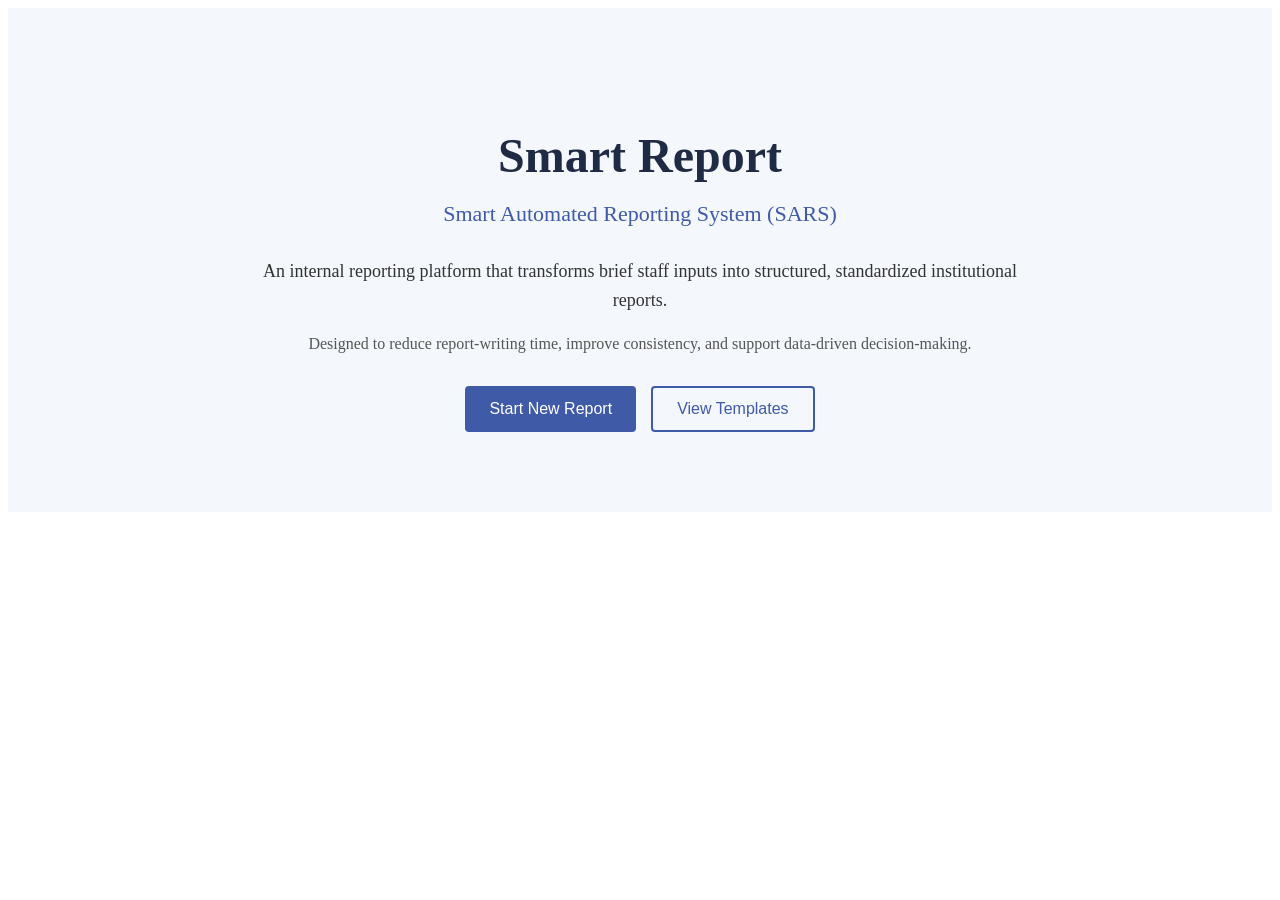
==== index.html @ d76e606c "another commit" ====
<!DOCTYPE html>
<html lang="en">
<head>
    <meta charset="UTF-8">
    <meta name="viewport" content="width=device-width, initial-scale=1.0">
    <title>Document</title>
    <link rel="stylesheet" href="index.css">
</head>
<body>
    <section class="hero">
  <div class="hero-content">
    <h1>Smart Report</h1>
    <h2>Smart Automated Reporting System (SARS)</h2>

    <p class="hero-description">
      An internal reporting platform that transforms brief staff inputs into
      structured, standardized institutional reports.
    </p>

    <p class="hero-subtext">
      Designed to reduce report-writing time, improve consistency, and support
      data-driven decision-making.
    </p>

    <div class="hero-buttons">
      <button class="primary-btn">Start New Report</button>
      <button class="secondary-btn">View Templates</button>
    </div>
  </div>
</section>

</body>
</html>
---- index.css ----
.hero {
  background-color: #f4f7fb;
  padding: 80px 20px;
  display: flex;
  justify-content: center;
  align-items: center;
}

.hero-content {
  max-width: 800px;
  text-align: center;
}

.hero-content h1 {
  font-size: 48px;
  font-weight: 700;
  color: #1f2a44;
  margin-bottom: 10px;
}

.hero-content h2 {
  font-size: 22px;
  font-weight: 500;
  color: #3f5aa6;
  margin-bottom: 30px;
}

.hero-description {
  font-size: 18px;
  color: #333;
  line-height: 1.6;
  margin-bottom: 15px;
}

.hero-subtext {
  font-size: 16px;
  color: #555;
  line-height: 1.6;
  margin-bottom: 30px;
}

.hero-buttons {
  display: flex;
  justify-content: center;
  gap: 15px;
}

.primary-btn {
  padding: 12px 24px;
  font-size: 16px;
  background-color: #3f5aa6;
  color: #fff;
  border: none;
  border-radius: 4px;
  cursor: pointer;
}

.primary-btn:hover {
  background-color: #324a8c;
}

.secondary-btn {
  padding: 12px 24px;
  font-size: 16px;
  background-color: transparent;
  color: #3f5aa6;
  border: 2px solid #3f5aa6;
  border-radius: 4px;
  cursor: pointer;
}

.secondary-btn:hover {
  background-color: #3f5aa6;
  color: #fff;
}
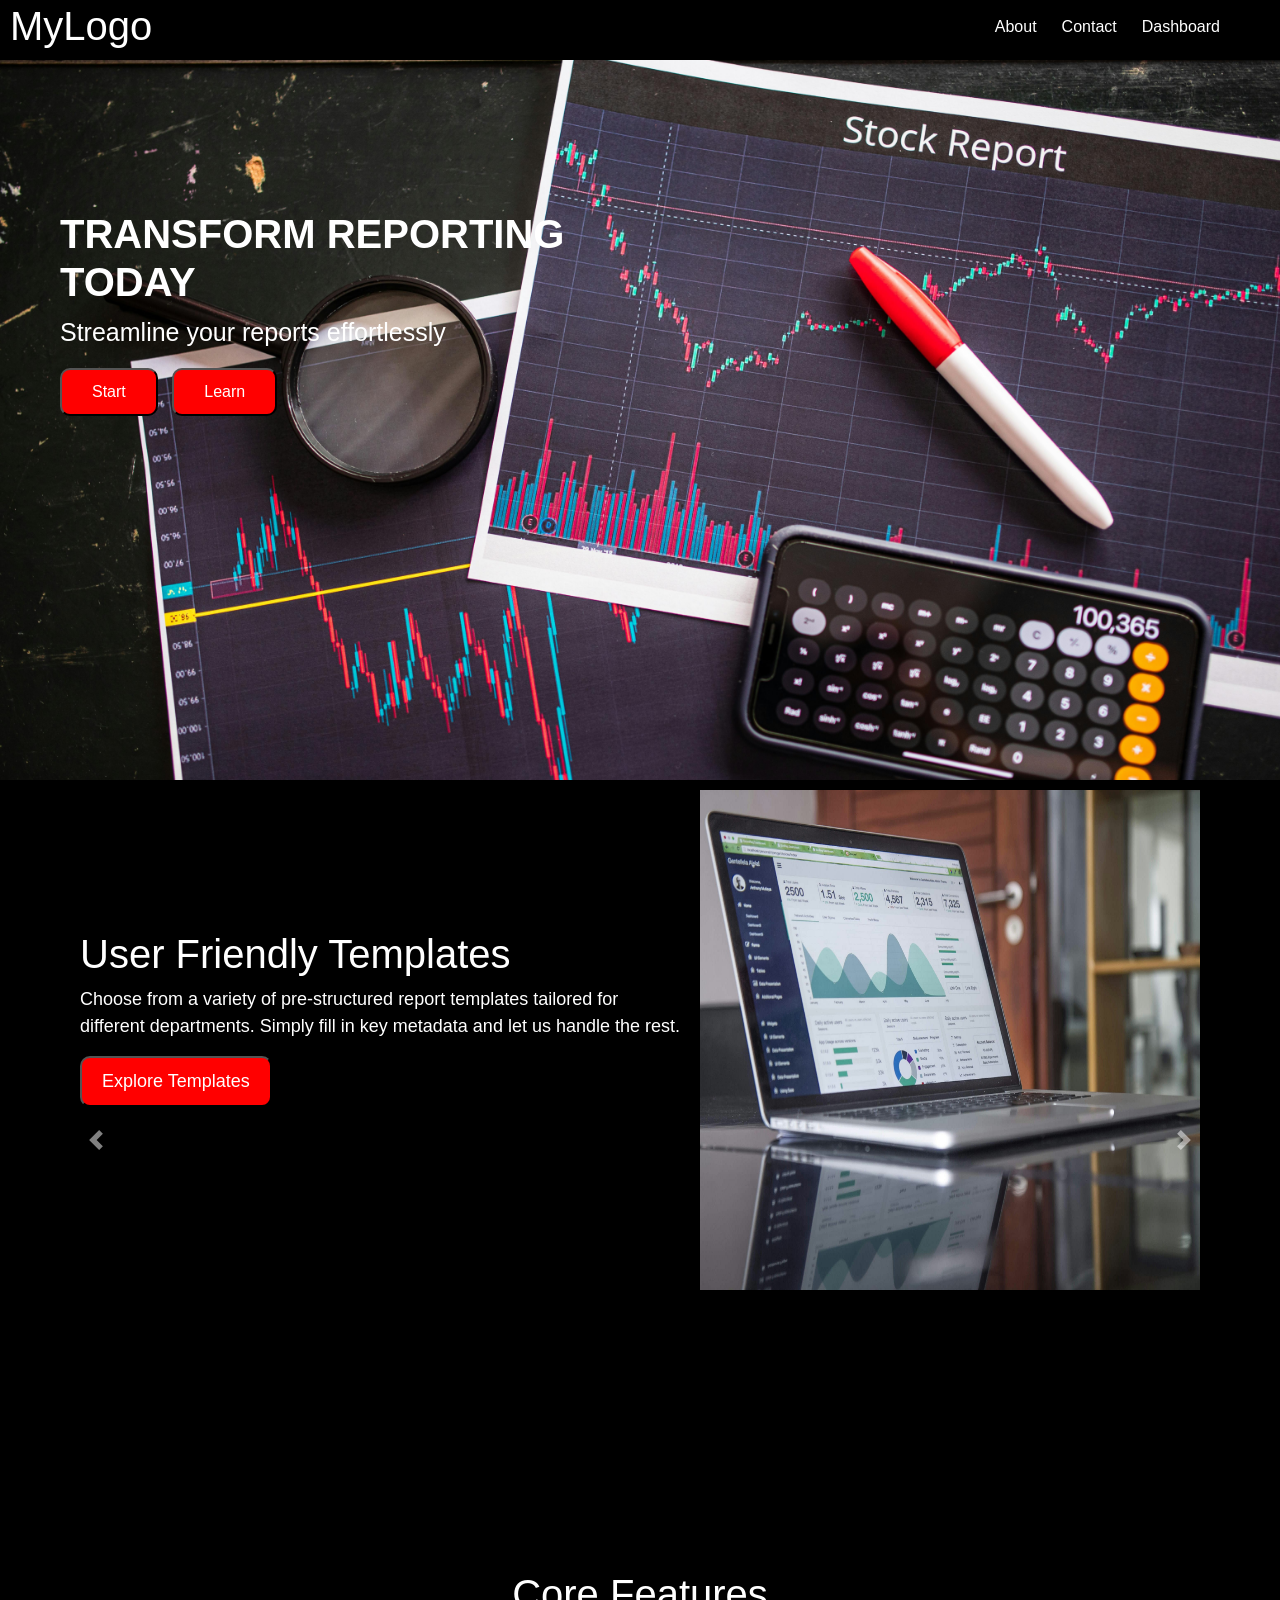
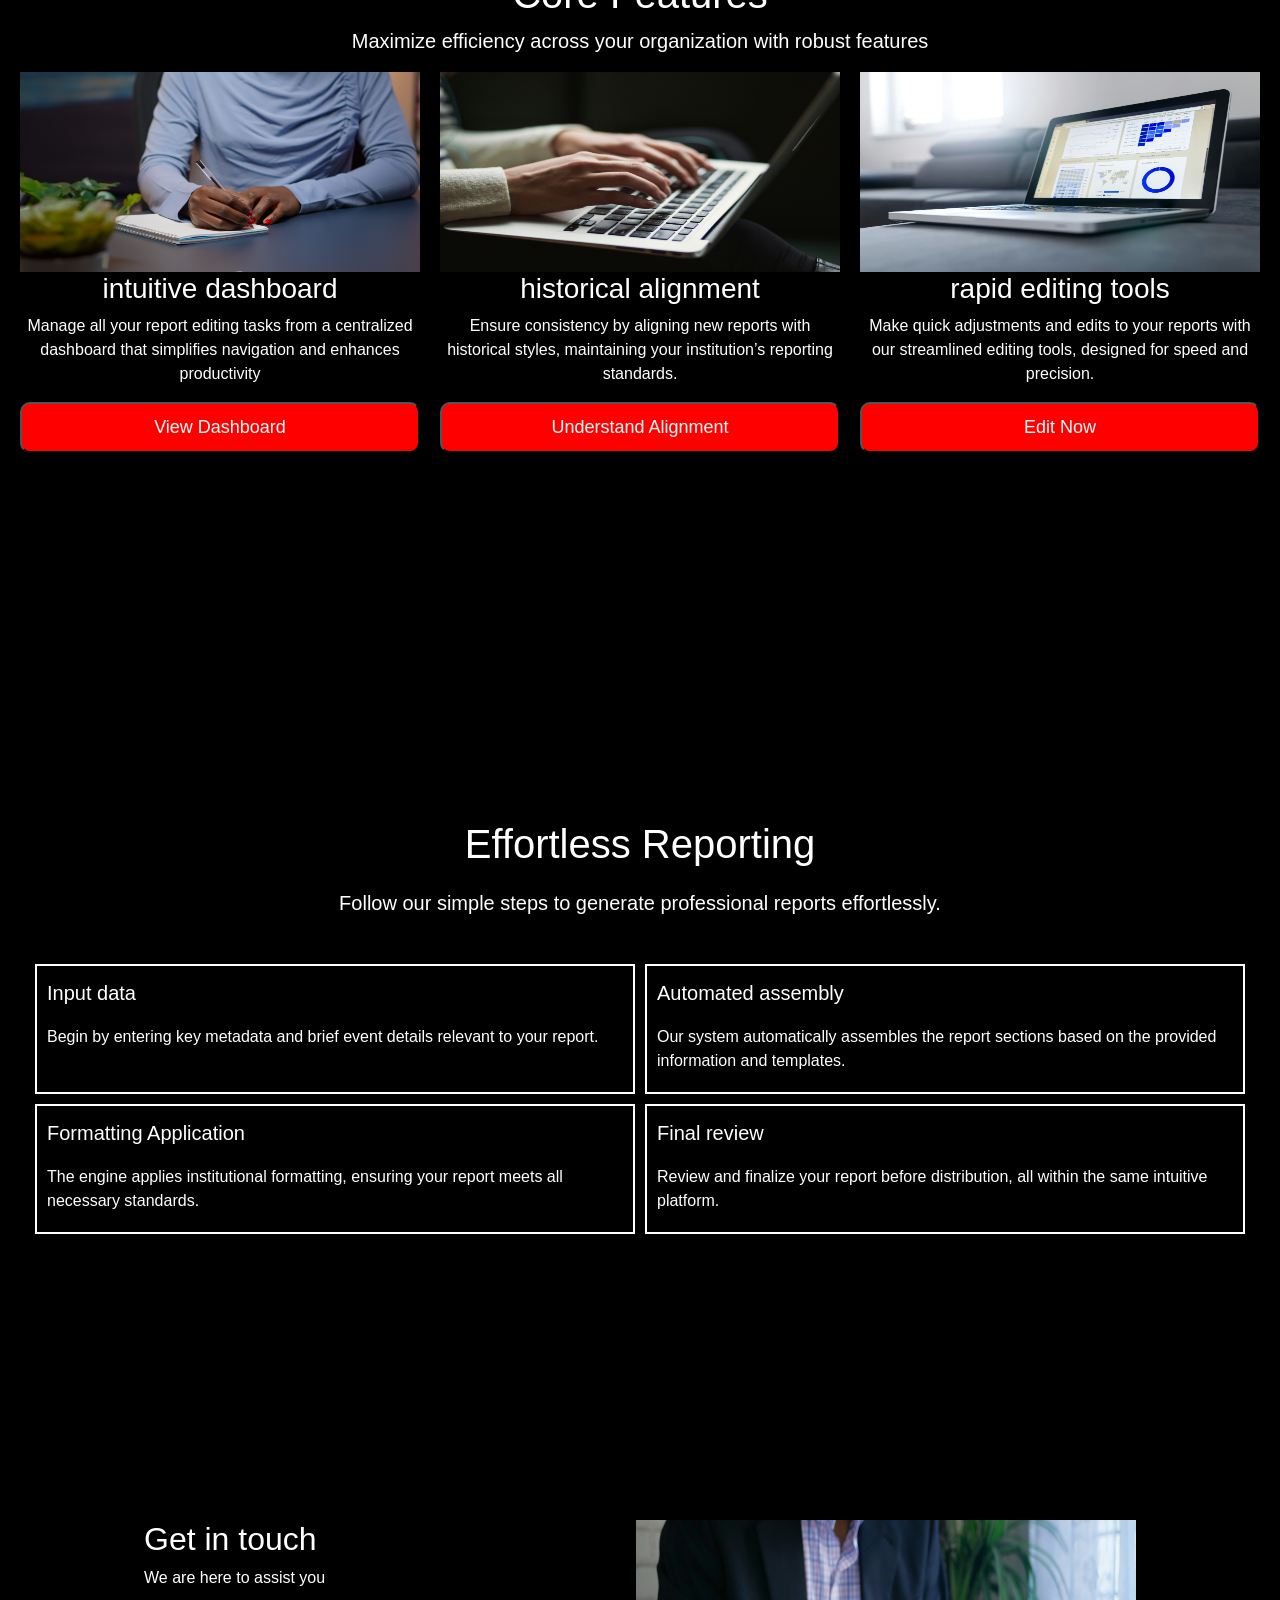
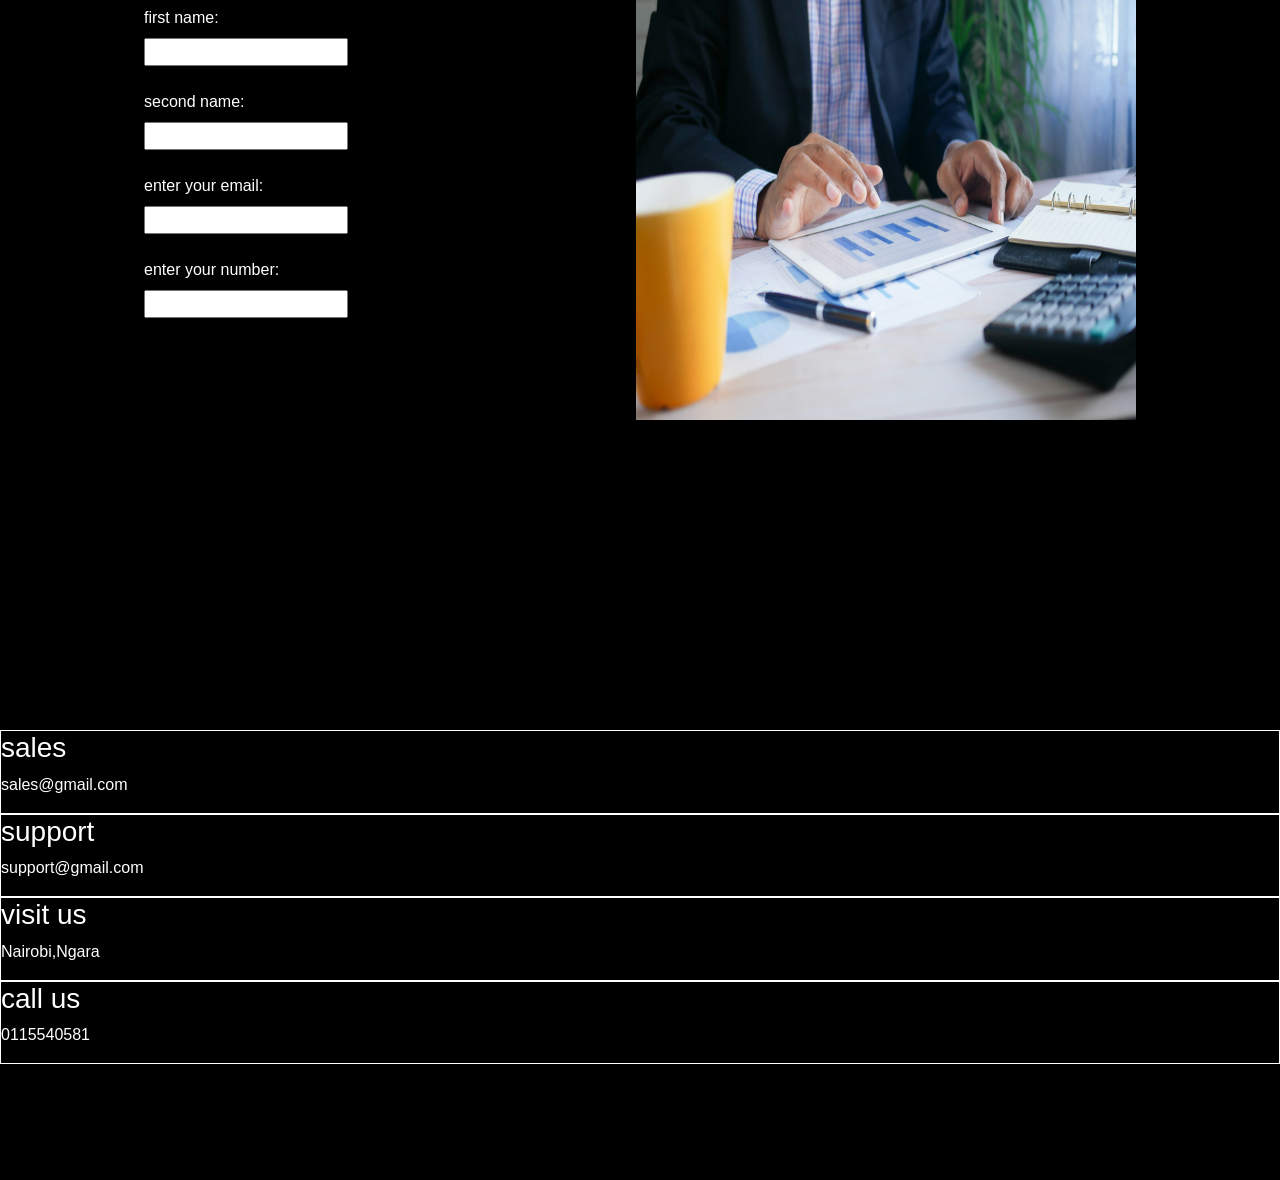
==== commit 61d38cc9: "this is another commit" ====
--- a/index.html
+++ b/index.html
@@ -1,33 +1,180 @@
 <!DOCTYPE html>
 <html lang="en">
 <head>
-    <meta charset="UTF-8">
-    <meta name="viewport" content="width=device-width, initial-scale=1.0">
-    <title>Document</title>
-    <link rel="stylesheet" href="index.css">
+  <meta charset="UTF-8">
+  <meta name="viewport" content="width=device-width, initial-scale=1.0">
+  <title>SmartReport</title>
+  <link rel="stylesheet" href="https://cdn.jsdelivr.net/npm/bootstrap@4.0.0/dist/css/bootstrap.min.css" integrity="sha384-Gn5384xqQ1aoWXA+058RXPxPg6fy4IWvTNh0E263XmFcJlSAwiGgFAW/dAiS6JXm" crossorigin="anonymous">
+  <link rel="stylesheet" href="index.css">
 </head>
 <body>
-    <section class="hero">
-  <div class="hero-content">
-    <h1>Smart Report</h1>
-    <h2>Smart Automated Reporting System (SARS)</h2>
-
-    <p class="hero-description">
-      An internal reporting platform that transforms brief staff inputs into
-      structured, standardized institutional reports.
-    </p>
-
-    <p class="hero-subtext">
-      Designed to reduce report-writing time, improve consistency, and support
-      data-driven decision-making.
-    </p>
-
-    <div class="hero-buttons">
-      <button class="primary-btn">Start New Report</button>
-      <button class="secondary-btn">View Templates</button>
+  <section>
+    <div class="navbar">
+      <div class="logo">
+        <h1>MyLogo</h1>
+      </div>
+      <div class="navelements">
+        <ul class="navitems">
+          <li><a href="">About</a></li>
+          <li><a href="">Contact</a></li>
+          <li><a href="">Dashboard</a></li>
+        </ul>
+      </div>
     </div>
-  </div>
-</section>
-
+  </section>
+  <section>
+    <div class="hero">
+      <div class="hero-content">
+        <h1>TRANSFORM REPORTING TODAY</h1>
+        <P>Streamline your reports effortlessly</P>
+        <button>Start</button>
+        <button>Learn</button>
+      </div>
+    </div>
+  </section>
+  <section>
+    <div class="about">
+      <div id="carouselExampleControls" class="carousel slide" data-ride="carousel">
+        <div class="carousel-inner">
+          <div class="carousel-item active">
+            <div class="slide-flex">
+              <div class="carousel-item1">
+              <h1>User Friendly Templates</h1>
+              <p>Choose from a variety of pre-structured report templates tailored for different departments. Simply fill in key metadata and let us handle the rest.</p>
+              <button>Explore Templates</button>
+            </div>
+            <div class="carousel-image">
+              <img src="img/carlos-muza-hpjSkU2UYSU-unsplash.jpg" alt="a picture">
+            </div>
+            </div>
+          </div>
+          <div class="carousel-item">
+            <div class="slide-flex">
+              <div class="carousel-item1">
+              <h1>Automated Report Generation</h1>
+              <p>Our cutting-edge engine automatically composes full report sections, ensuring your documents are comprehensive and well-organized..</p>
+              <button>Learn More</button>
+            </div>
+            <div class="carousel-image">
+              <img src="img/close-up-people-s-hand-working-computer.jpg" alt="a picture">
+            </div>
+            </div>
+          </div>
+          <div class="carousel-item">
+            <div class="slide-flex">
+              <div class="carousel-item1">
+              <h1>Customizable Formatting</h1>
+              <p>smartReport applies institutional formatting and aligns narratives with your internal policies, providing a professional finish to every report.</p>
+              <button>See Formating Options</button>
+            </div>
+            <div class="carousel-image">
+              <img src="img/doctor-writing-medical-notes.jpg" alt="a picture">
+            </div>
+            </div>
+          </div>
+        </div>
+        <a class="carousel-control-prev" href="#carouselExampleControls" role="button" data-slide="prev">
+          <span class="carousel-control-prev-icon" aria-hidden="true"></span>
+          <span class="sr-only">Previous</span>
+        </a>
+        <a class="carousel-control-next" href="#carouselExampleControls" role="button" data-slide="next">
+          <span class="carousel-control-next-icon" aria-hidden="true"></span>
+          <span class="sr-only">Next</span>
+        </a>
+      </div>
+    </div>
+  </section>
+  <section>
+    <div class="about2">
+      <h1>Core Features</h1>
+      <p class="about2-text">Maximize efficiency across your organization with robust features</p>
+      <div class="card-content">
+        <div class="card-element">
+          <img src="img/close-up-african-businesswoman-writing-list-tasks-business-project-notebook-sitting-desk-living-room-working-overtime-black-freelancer-respecting-deadline-studying-late-night.jpg" alt="a picture" width="400" height="200">
+          <h3>intuitive dashboard</h3>
+          <p>Manage all your report editing tasks from a centralized dashboard that simplifies navigation and enhances productivity</p>
+          <button>View Dashboard</button>
+        </div>
+        <div class="card-element">
+          <img src="img/kaitlyn-baker-vZJdYl5JVXY-unsplash.jpg" alt="a picture" width="400" height="200">
+          <h3>historical alignment</h3>
+          <p>Ensure consistency by aligning new reports with historical styles, maintaining your institution’s reporting standards.</p>
+          <button>Understand Alignment</button>
+        </div>
+        <div class="card-element">
+          <img src="img/lukas-blazek-mcSDtbWXUZU-unsplash.jpg" alt="img" width="400" height="200">
+          <h3>rapid editing tools</h3>
+          <p>Make quick adjustments and edits to your reports with our streamlined editing tools, designed for speed and precision.</p>
+          <button>Edit Now</button>
+        </div>
+      </div>
+    </div>
+  </section>
+  <section>
+    <div class="about3">
+      <h1>Effortless Reporting</h1>
+      <p class="about3-text">Follow our simple steps to generate professional reports effortlessly.</p>
+      <div class="content-container-box">
+        <div class="container">
+          <h3>Input data</h3>
+          <p>Begin by entering key metadata and brief event details relevant to your report.</p>
+        </div>
+        <div class="container">
+          <h3>Automated assembly</h3>
+          <p>Our system automatically assembles the report sections based on the provided information and templates.</p>
+        </div>
+        <div class="container">
+          <h3>Formatting Application</h3>
+          <p>The engine applies institutional formatting, ensuring your report meets all necessary standards.</p>
+        </div>
+        <div class="container">
+          <h3>Final review</h3>
+          <p>Review and finalize your report before distribution, all within the same intuitive platform.</p>
+        </div>
+      </div>
+    </div>
+  </section>
+  <section class="contact">
+    <div class="form-element">
+      <h2>Get in touch</h2>
+      <p>We are here to assist you</p>
+      <form action="" method="post">
+          <label for="fname">first name:</label><br>
+          <input type="text" id="fname" name="fname"><br><br>
+          <label for="sname">second name:</label><br>
+          <input type="text" name="sname" id="sname"><br><br>
+          <label for="email">enter your email:</label><br>
+          <input type="text" name="email" id="email"><br><br>
+          <label for="number">enter your number:</label><br>
+          <input type="number" name="number" id="number">
+      </form>
+    </div>
+      <div class="form-image">
+        <img src="img/towfiqu-barbhuiya-nApaSgkzaxg-unsplash.jpg" alt="form immage" width="500" height="500">
+      </div>
+  </section>
+  <section class="footer">
+    <div class="footer-elements">
+      <div class="footer-container">
+        <h3>sales</h3>
+        <p>sales@gmail.com</p>
+      </div>
+      <div class="footer-container">
+        <h3>support</h3>
+        <p>support@gmail.com</p>
+      </div>
+      <div class="footer-container">
+        <h3>visit us</h3>
+        <p>Nairobi,Ngara</p>
+      </div>
+      <div class="footer-container">
+        <h3>call us</h3>
+        <p>0115540581</p>
+      </div>
+    </div>
+  </section>
+<script src="https://code.jquery.com/jquery-3.2.1.slim.min.js" integrity="sha384-KJ3o2DKtIkvYIK3UENzmM7KCkRr/rE9/Qpg6aAZGJwFDMVNA/GpGFF93hXpG5KkN" crossorigin="anonymous"></script>
+<script src="https://cdn.jsdelivr.net/npm/popper.js@1.12.9/dist/umd/popper.min.js" integrity="sha384-ApNbgh9B+Y1QKtv3Rn7W3mgPxhU9K/ScQsAP7hUibX39j7fakFPskvXusvfa0b4Q" crossorigin="anonymous"></script>
+<script src="https://cdn.jsdelivr.net/npm/bootstrap@4.0.0/dist/js/bootstrap.min.js" integrity="sha384-JZR6Spejh4U02d8jOt6vLEHfe/JQGiRRSQQxSfFWpi1MquVdAyjUar5+76PVCmYl" crossorigin="anonymous"></script>
 </body>
 </html>
--- a/index.css
+++ b/index.css
@@ -1,75 +1,170 @@
-.hero {
-  background-color: #f4f7fb;
-  padding: 80px 20px;
+*{
+  margin: 0;
+  padding: 0;
+  box-sizing: border-box;
+}
+.navbar{
+  background-color: black;
+  display: flex;
+  justify-content: space-between;
+  padding: 0 10px;
+  height: 60px;
+}
+.logo{
+ color: white;
+}
+.navelements{
+  margin: 10px 50px 0 0;
+}
+.navitems{
+  display: flex;
+  list-style: none;
+  color: white;
+  gap: 25px;
+}
+.navitems li a{
+  color: white;
+}
+.hero{
+  background-image: url('img/pexels-rdne-7947707.jpg');
+  background-size: cover;
+  background-attachment: fixed;
+  object-fit: contain;
+  height: 80vh;
+  color: white;
+}
+.hero-content{
+  max-width: 600px;
+  align-items: left;
+  padding: 150px 0 50px 60px;
+}
+.hero-content h1{
+  font-weight: 900;
+}
+.hero-content p{
+  font-size: 25px;
+}
+.hero-content button{
+  padding: 10px 30px;
+  background-color: red;
+  color: white;
+  font-size: 16px;
+  border-radius: 10px;
+  margin-right: 10px;
+}
+.carousel-inner{
+  background-color: black;
+  height: 80vh;
+}
+.carousel-item1{
+  max-width: 600px;
+  color: white;
+  /* padding-left: 60px; */
+  margin-top: 150px;
+}
+.carousel-item1 p{
+  font-size: 18px;
+}
+.carousel-item1 button{
+  background-color: red;
+  color: white;
+  font-size: 18px;
+  padding: 10px 20px;
+  border-radius: 10px;
+}
+.slide-flex{
   display: flex;
   justify-content: center;
-  align-items: center;
+  align-content: center;
+  /* margin-top: 150px; */
+  gap: 20px;
 }
-
-.hero-content {
-  max-width: 800px;
+.carousel-image{
+  margin-top: 10px;
+  
+}
+.carousel-image img{
+  width: 500px;
+  height: 500px;
+  /* padding: 0 0 60px 0; */
+}
+.about2{
+  background-color: black;
+  color: white;
+  height: 100vh;
+  padding: 70px 10px;
+}
+.about2 h1{
   text-align: center;
 }
-
-.hero-content h1 {
-  font-size: 48px;
-  font-weight: 700;
-  color: #1f2a44;
-  margin-bottom: 10px;
+.about2 p{
+  text-align: center;
+  /* font-size: 20px; */
 }
-
-.hero-content h2 {
-  font-size: 22px;
-  font-weight: 500;
-  color: #3f5aa6;
-  margin-bottom: 30px;
+.card-element{
+  display: grid;
+  /* align-items: center;
+  justify-content: center; */
+  place-content: center;
+  text-align: center;
+  width: 400px;
 }
-
-.hero-description {
+.card-content{
+  display: flex;
+  justify-content: space-around;
+}
+.card-element button{
+  background-color: red;
+  color: white;
+  border-radius: 10px;
+  padding: 10px 0;
   font-size: 18px;
-  color: #333;
-  line-height: 1.6;
-  margin-bottom: 15px;
 }
-
-.hero-subtext {
-  font-size: 16px;
-  color: #555;
-  line-height: 1.6;
-  margin-bottom: 30px;
+.about2-text{
+  font-size: 20px;
 }
-
-.hero-buttons {
+.about3{
+  min-height: 80vh;
+  background-color: black;
+  color: white;
+  padding: 20px 0;
+}
+.about3 h1{
+  text-align: center;
+  margin-bottom: 20px;
+}
+.about3-text{
+  text-align: center;
+  font-size: 20px;
+}
+.content-container-box{
+  display: grid;
+  grid-template-columns: 600px 600px;
+  grid-template-rows: 130px 130px;
+  place-content: center;
+  padding-top: 30px;
+  gap: 10px;
+}
+.container{
+  border: 2px solid white;
+  padding: 15px 0 30px 10px;
+}
+.container h3{
+  font-size: 20px;
+  margin-bottom: 20px;
+}
+.contact{
+  background-color: black;
+  color: white;
+  height: 90vh;
   display: flex;
-  justify-content: center;
-  gap: 15px;
+  justify-content: space-around;
 }
-
-.primary-btn {
-  padding: 12px 24px;
-  font-size: 16px;
-  background-color: #3f5aa6;
-  color: #fff;
-  border: none;
-  border-radius: 4px;
-  cursor: pointer;
+.footer{
+  height: 50vh;
+  background-color: black;
+  color: white;
 }
-
-.primary-btn:hover {
-  background-color: #324a8c;
-}
-
-.secondary-btn {
-  padding: 12px 24px;
-  font-size: 16px;
-  background-color: transparent;
-  color: #3f5aa6;
-  border: 2px solid #3f5aa6;
-  border-radius: 4px;
-  cursor: pointer;
-}
-
-.secondary-btn:hover {
-  background-color: #3f5aa6;
-  color: #fff;
-}
+.footer-container{
+  border: 1px solid white;
+}
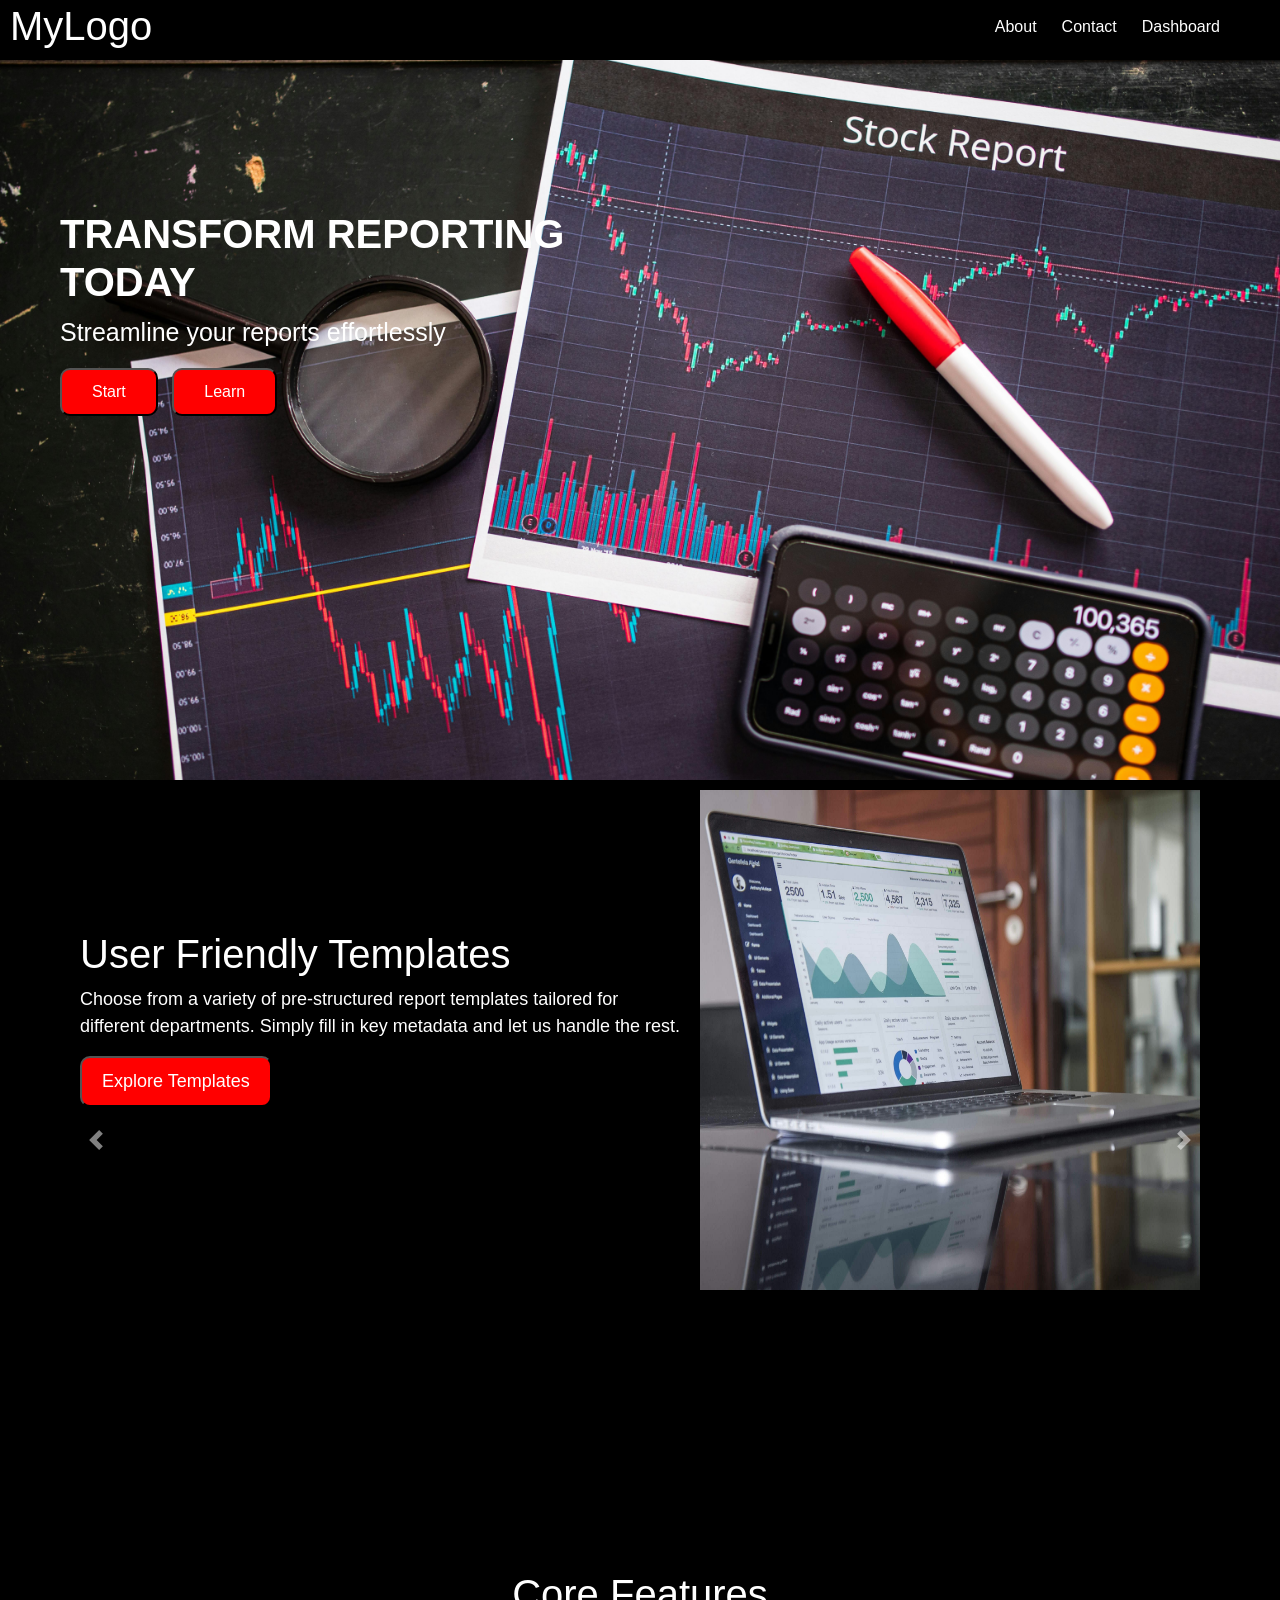
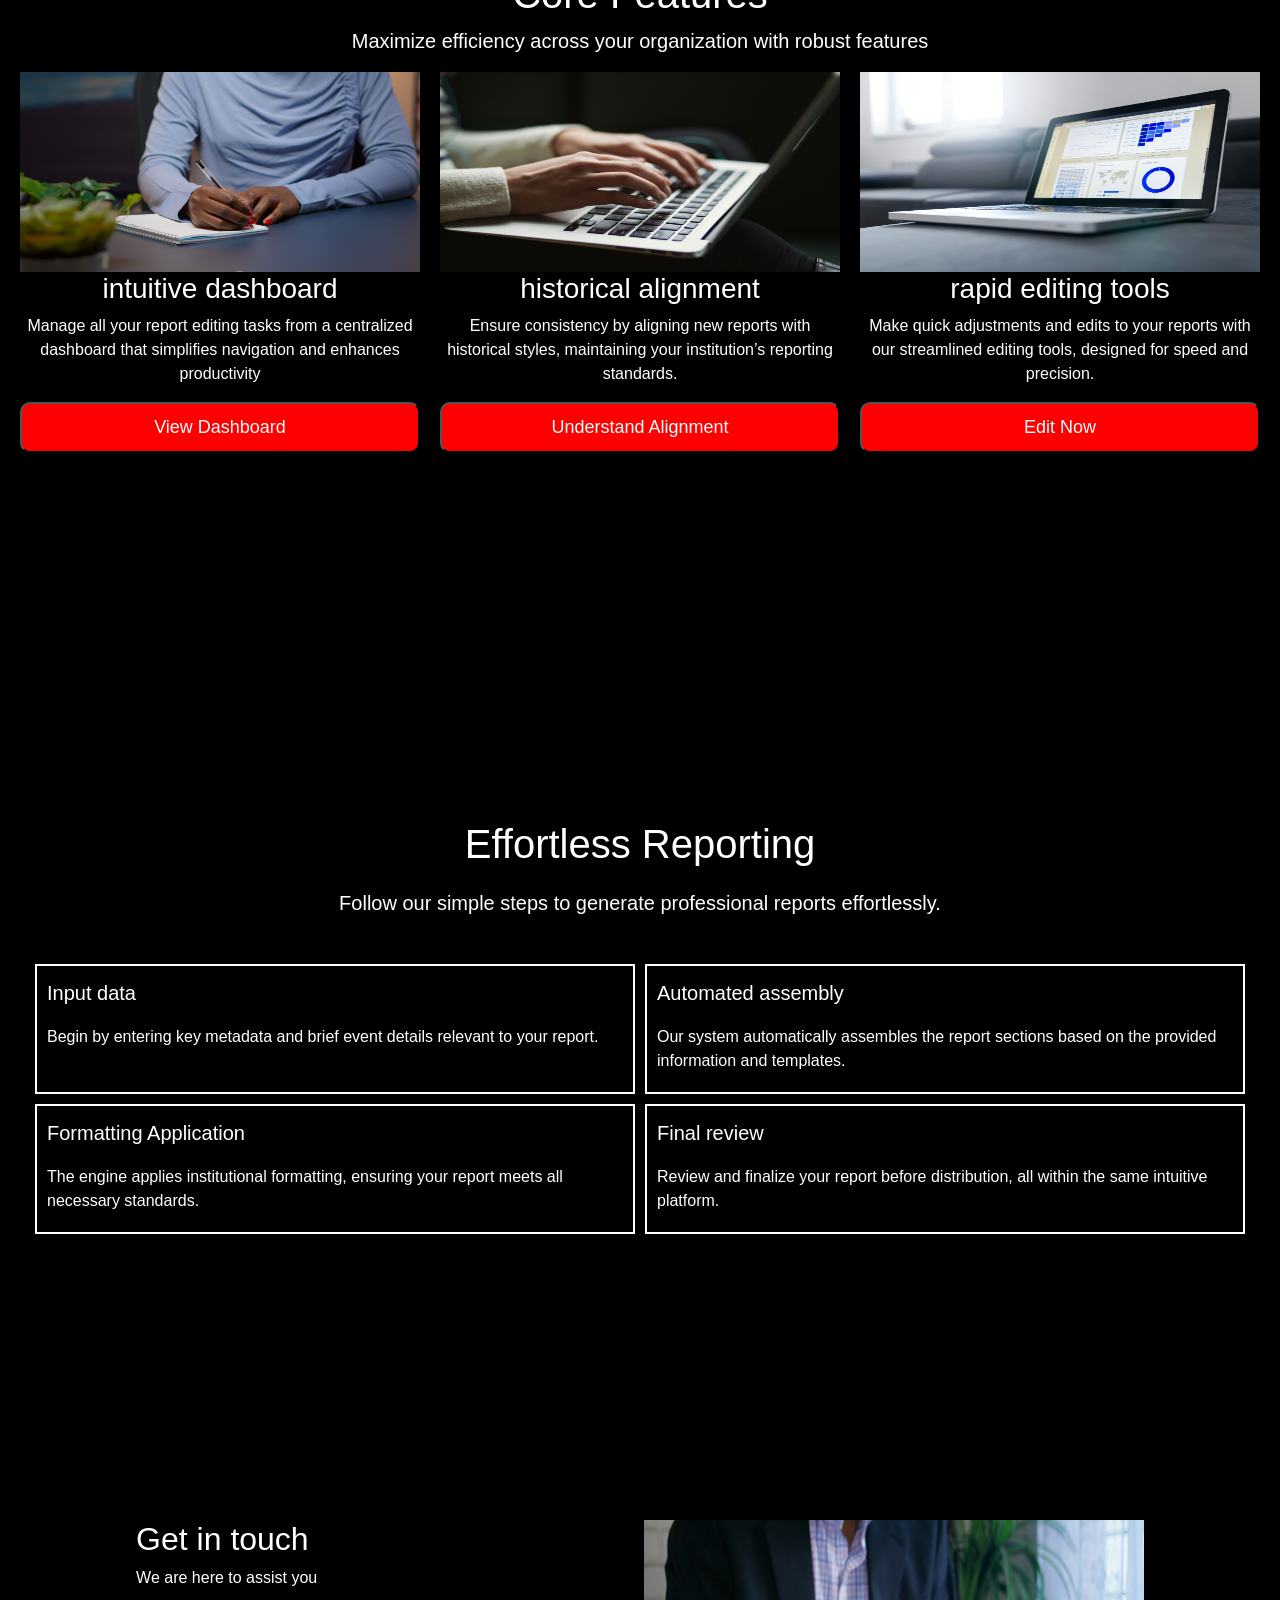
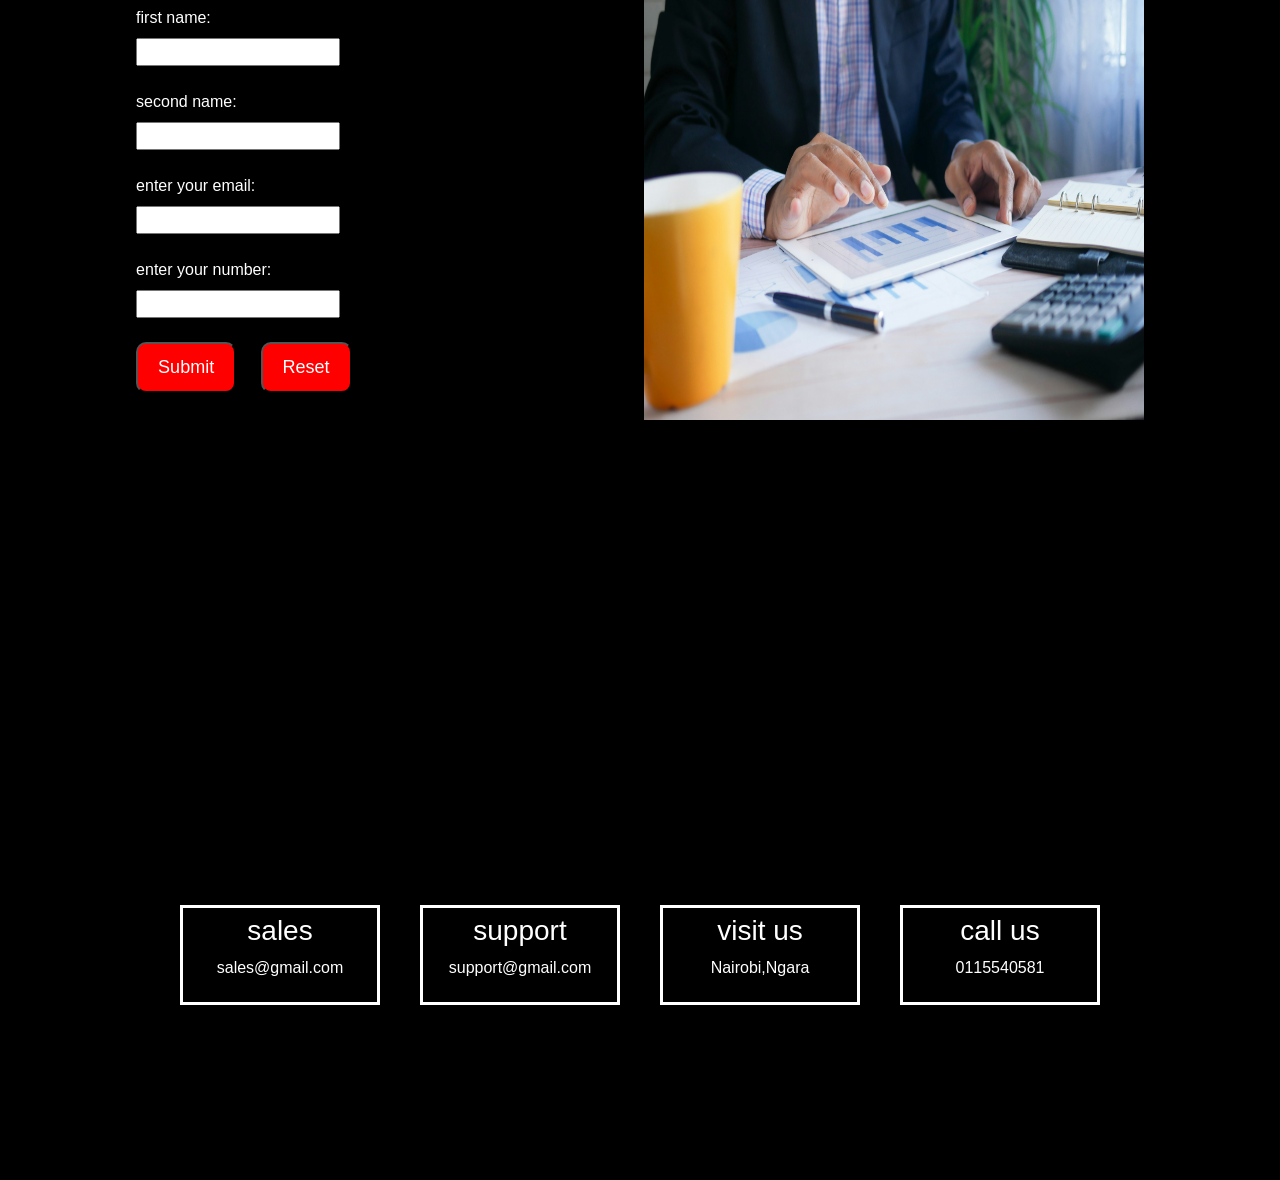
==== commit 15122a8c: "this is another commit" ====
--- a/index.html
+++ b/index.html
@@ -146,7 +146,9 @@
           <label for="email">enter your email:</label><br>
           <input type="text" name="email" id="email"><br><br>
           <label for="number">enter your number:</label><br>
-          <input type="number" name="number" id="number">
+          <input type="number" name="number" id="number"><br><br>
+          <button type="submit">Submit</button>
+          <button type="reset">Reset</button>
       </form>
     </div>
       <div class="form-image">
--- a/index.css
+++ b/index.css
@@ -160,11 +160,31 @@
   display: flex;
   justify-content: space-around;
 }
+.form-element button{
+  background-color: red;
+  color: white;
+  padding: 10px 20px;
+  margin-right: 20px;
+  font-size: 18px;
+  border-radius: 10px;
+}
 .footer{
   height: 50vh;
   background-color: black;
   color: white;
+  display: grid;
+  place-content: center;
+}
+.footer-elements{
+  display: grid;
+  grid-template-columns: repeat(4, 200px);
+  grid-template-rows: 100px;
+  place-content: center;
+  gap: 40px;
 }
 .footer-container{
-  border: 1px solid white;
+  border: 3px solid white;
+  text-align: center;
+  display: grid;
+  place-content: center;
 }
